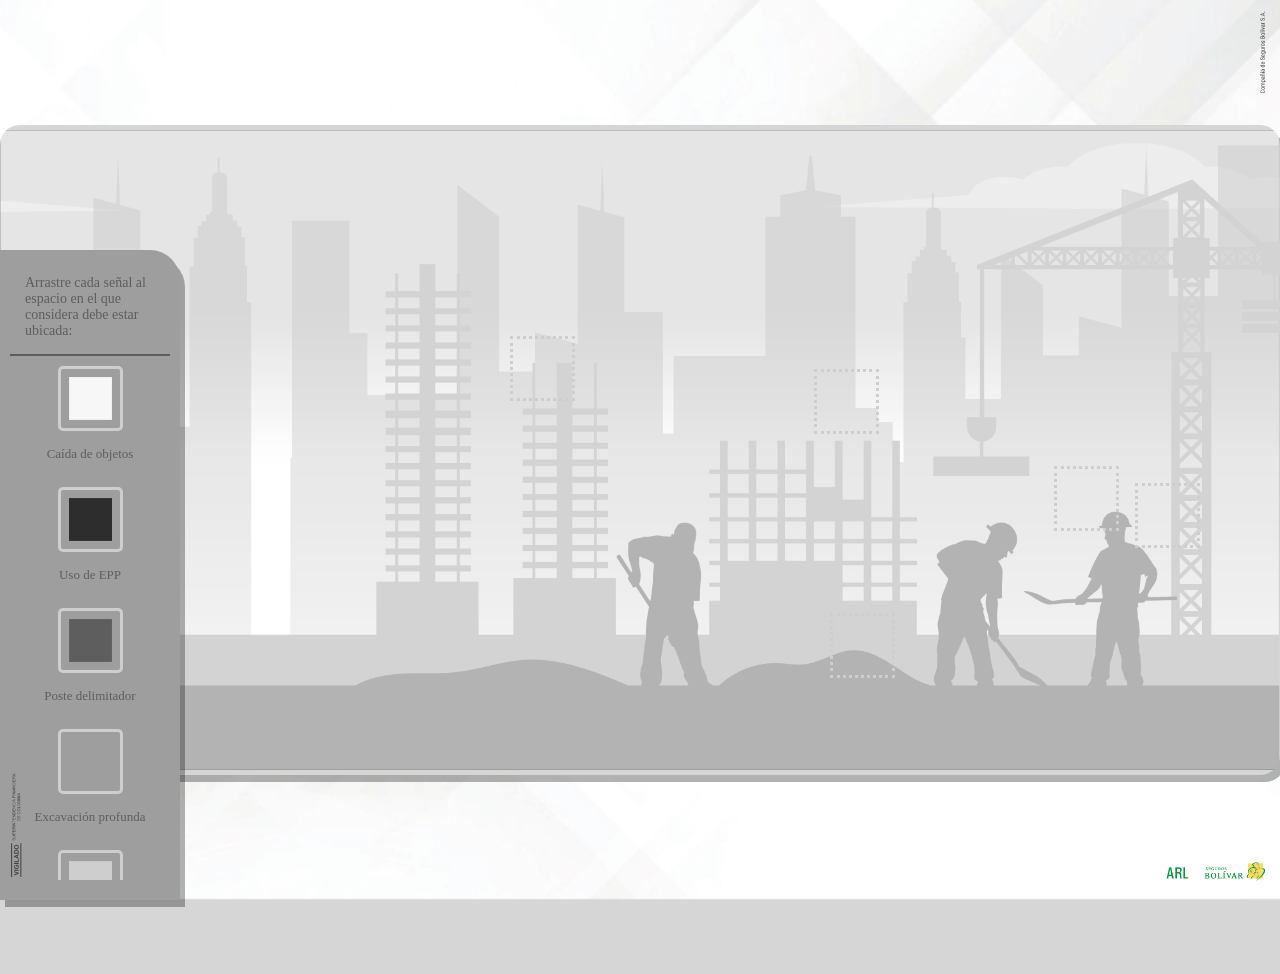
==== game2.html @ ccfe2ff8 "primer commit - drag and drop" ====
<!DOCTYPE html>
<html lang="en">
  <head>
    <meta charset="UTF-8" />
    <meta name="viewport" content="width=device-width, initial-scale=1.0" />

    <!--  Título  -->
    <title>Ruta Segura | ARL Bolivar</title>

    <!--  Favicon  -->
    <link rel="shortcut icon" href="favicon.ico" type="image/x-icon" />

    <!--  Estilos  -->
    <link rel="stylesheet" href="/css/root.css" />
    <link rel="stylesheet" href="/css/main.css" />
    <link rel="stylesheet" href="/css/espacios2.css" />

    <!--  Font Awesome  -->
    <script
      src="https://kit.fontawesome.com/62f708f431.js"
      crossorigin="anonymous"
    ></script>
  </head>
  <body>
    <!--  Logo y Vigilado  -->
    <section class="vigilado izquierda">
      <img src="/img/vigilado-1.svg" alt="vigilado1" />
    </section>
    <section class="vigilado derecha">
      <img src="/img/vigilado-2.svg" alt="vigilado2" />
    </section>
    <section class="logo-bolivar">
      <img src="/img/inf-der.png" alt="logo ARL bolivar" class="bolivar-img" />
    </section>

    <!-- Home -->
    <section class="home pantalla">
      <div class="logo-grande">
        <img
          src="/img/forma-bg.png"
          alt="fondo logo"
          class="logo-inicio bg-logo"
        />
        <img
          src="/img/logo-camp 1.png"
          alt="logo juego inicio"
          class="logo-inicio logo-camp"
        />
        <img
          src="/img/rutaSegura.png"
          alt="la ruta segura"
          class="logo-inicio nombre-juego"
        />
      </div>

      <div class="btn-box">
        <input
          type="button"
          class="instrucciones-btn"
          value="Instrucciones"
          onclick="abrirInstrucciones()"
        />
        <input type="button" value="Comenzar" onclick="iniciarJuego()" />
      </div>
    </section>

    <!--  Actividad  -->
    <section class="game-1 pantalla">
      <!--  Objetos Arrastrables  -->
      <div class="menu-items">
        <p class="texto-menu">
          Arrastre cada señal al espacio en el que considera debe estar ubicada:
        </p>
        <div class="draggable-elements">
          <img
            src="/img/s6.png"
            alt="señal1"
            class="s6 draggable"
            draggable="true"
            id="s6"
          />
          <p class="nombre-item" id="nombreSeñal1">Caída de objetos</p>
          <img
            src="/img/s7.png"
            alt="señal2"
            class="s7 draggable"
            draggable="true"
            id="s7"
          />
          <p class="nombre-item" id="nombreSeñal2">Uso de EPP</p>
          <img
            src="/img/s8.png"
            alt="señal3"
            class="s8 draggable"
            draggable="true"
            id="s8"
          />
          <p class="nombre-item" id="nombreSeñal3">Poste delimitador</p>
          <img
            src="/img/s9.png"
            alt="señal4"
            class="s9 draggable"
            draggable="true"
            id="s9"
          />
          <p class="nombre-item" id="nombreSeñal4">Excavación profunda</p>
          <img
            src="/img/s10.png"
            alt="señal5"
            class="s10 draggable"
            draggable="true"
            id="s10"
          />
          <p class="nombre-item" id="nombreSeñal5">Banderines delimitadores</p>
        </div>
      </div>

      <!--  Tablero y Espacios  -->

      <div class="droppable-elements bg-img t2">
        <div id="t2s1" class="img-tablero">
          <img src="/img/t2s1.png" />
        </div>
        <div id="t2s2" class="img-tablero">
          <img src="/img/t2s2.png" />
        </div>
        <div id="t2s3" class="img-tablero">
          <img src="/img/t2s3.png" />
        </div>
        <div id="t2s4" class="img-tablero">
          <img src="/img/t2s4.png" />
        </div>
        <div id="t2s5" class="img-tablero">
          <img src="/img/t2s5.png" />
        </div>
        <div class="droppable" data-draggable-id="s6" id="e6"></div>
        <div class="droppable" data-draggable-id="s7" id="e7"></div>
        <div class="droppable" data-draggable-id="s8" id="e8"></div>
        <div class="droppable" data-draggable-id="s9" id="e9"></div>
        <div class="droppable" data-draggable-id="s10" id="e10"></div>
      </div>
    </section>

    <!--  Modales  -->
    <section class="modal" id="modal-cont">
      <div class="modal-img-box" id="img-modal">
        <img src="/img/modal-right.png" alt="imagen del modal" />
      </div>
      <div class="modal-contenido-box">
        <div class="info-box">
          <div class="titulo-modal" id="titulo-modal">
            <h2>Este es un Titulo</h2>
          </div>
          <div class="texto-modal" id="texto-modal">
            <p>
              Este es un parrafo de retroalimentación, puede ser bueno o puede
              ser malo
            </p>
          </div>
        </div>
        <div class="btn-modal-box">
          <input
            type="button"
            value="Cerrar"
            id="btn-modal"
            onclick="cerrarModal()"
          />
        </div>
      </div>
    </section>

    <!--  Scripts  -->
    <script src="/js/juego2.js"></script>
    <script src="/js/modales.js"></script>
  </body>
</html>
---- css/root.css ----
/*-------------- COLORES ----------------*/

:root {
  --white: #fff;
  --gray: #d6d6d6;
  --black: #292929;
  --primario: #cecece;
  --secundario: #5e5e5e;
  --terciario: #9e9e9e;
  --transparent: rgba(0, 0, 0, 0.3);
}

/*-------------- PÁGINA ----------------*/

* {
  box-sizing: border-box;
  margin: 0;
  padding: 0;
}

html {
  font-size: 62.5%;
}

body {
  width: 100vw;
  height: 100vh;
  overflow: hidden;
  color: var(--black);
  background-color: var(--gray);
  background-image: url(/img/bg.png);
  background-position: center;
  background-repeat: no-repeat;
  background-size: cover;

  display: flex;
  justify-content: center;
  align-items: center;
  flex-direction: column;

  font-family: Arial, Helvetica, sans-serif;
}

/*-------------- BOTONES ----------------*/

input {
  padding: 1rem 2rem;
  border: none;
  border-radius: 5rem;

  font-family: Arial, Helvetica, sans-serif;
  font-size: 1.4rem;
  letter-spacing: 0.1rem;

  color: var(--white);
  background-color: var(--primario);
  box-shadow: -0.1rem 0.2rem var(--transparent);

  cursor: pointer;
  transition: scale, background-color, color, 0.2s;
}

input:hover {
  transform: scale(1.05);
  background-color: var(--secundario);
}

input:active {
  transform: scale(0.95);
  background-color: var(--terciario);
  color: var(--secundario);
  box-shadow: 0 0 var(--transparent);
}

button {
  display: flex;
  justify-content: center;
  align-items: center;

  font-size: 3.5rem;
  color: var(--terciario);
  background-color: var(--primario);

  border: none;
  border-radius: 5rem;

  transition: scale, 0.3s ease;
}

button:active {
  background-color: var(--secundario);
}

/*-------------- TAMAÑOS DE FUENTE ----------------*/

h1 {
  font-size: 5rem;
  font-family: Arial, Helvetica, sans-serif;
}

h2 {
  font-size: 3.5rem;
  font-family: Arial, Helvetica, sans-serif;
}

h3 {
  font-size: 2.5rem;
  font-family: Arial, Helvetica, sans-serif;
}

h4 {
  font-size: 1.5rem;
  font-family: Arial, Helvetica, sans-serif;
}

p {
  font-size: 1.4rem;
  font-family: Arial, Helvetica, sans-serif;
}
---- css/main.css ----
/*------------------- BASE ---------------------*/
.pantalla {
  width: 100%;
  height: 100%;
}

.vigilado {
  position: absolute;
  width: 1%;
  height: auto;
  z-index: 2;
}

.izquierda {
  bottom: 1rem;
  left: 1rem;
}

.izquierda img {
  width: 1.2rem;
}

.derecha {
  top: 1rem;
  right: 1rem;
}

.derecha img {
  width: 1.2rem;
}

.logo-bolivar {
  position: absolute;
  bottom: 0;
  right: 0;
  z-index: 2;
}

.logo-bolivar img {
  height: 5rem;
  width: auto;
  align-self: flex-end;
}

/*------------------- INICIO ---------------------*/
.home {
  display: flex;
  justify-content: center;
  align-items: center;
  flex-direction: column;
}

/*   Espacio del logo en el inicio   */

.logo-grande {
  width: 100%;
  height: 80%;

  display: flex;
  justify-content: center;
  align-items: center;
  flex-direction: column;

  transition: translateY, 0.3s;

  animation: inicio-logo ease 1.5s;
}

.logo-inicio {
  position: absolute;
}

.bg-logo {
  top: 0;
  right: 0;

  width: 95%;

  z-index: 0;
}

.logo-camp {
  width: 42rem;
  height: auto;

  z-index: 2;

  transition: translateY, scale, 0.3s;

  animation: logo-up 1s 2s ease forwards;
}

.nombre-juego {
  width: 30%;
  height: auto;

  z-index: 1;

  opacity: 0;
  transition: translateY, 0.3s;

  animation: nombre-down 1s 2s ease forwards;
}

/*   Caja de los botones del inicio   */

.btn-box {
  width: 100%;
  height: 20%;

  display: flex;
  position: relative;
  justify-content: center;
  align-items: center;

  gap: 2rem;

  animation: inicio-btn ease 1.5s;
}

/* .instrucciones-btn {
  color: var(--primario);
  background-color: var(--gray);
  border: solid 0.2rem var(--primario);
}

.instrucciones-btn:hover {
  color: var(--white);
  background-color: var(--primario);
} */

/*   Instrucciones   */
.instrucciones-box {
  width: 80rem;
  height: 30rem;

  display: flex;
  justify-content: center;
  align-items: center;
  padding: 3rem;
  gap: 2rem;

  position: absolute;
  z-index: 99;

  background-color: var(--gray);
  border-radius: 3rem;
  box-shadow: 0.5rem 1rem var(--transparent);

  transition: translateX, opacity, 0.5s ease-in-out;
  transform: translateX(-150rem);
  opacity: 0;
}

.img-inst {
  width: 40%;
  height: 100%;

  display: flex;
  justify-content: center;
  align-items: center;

  background-color: var(--gray);

  overflow: hidden;
}

.img-inst img {
  width: 100%;
  height: hidden;
  border-radius: 2rem;
}

.cont-inst {
  width: 60%;
  height: 100%;

  display: flex;
  justify-content: center;
  align-items: center;
  flex-direction: column;
  gap: 2rem;
}

.titulo-inst {
  width: 100%;
  height: 20%;
  border-bottom: 0.2rem solid var(--secundario);
  color: var(--secundario);
}

.texto-inst {
  width: fit-content;
  height: fit-content;
}

.btn-inst {
  width: 5rem;
  height: 5rem;

  display: flex;
  justify-content: center;
  align-items: center;

  border-radius: 5rem;
  border: none;

  color: var(--terciario);
  background-color: var(--primario);
  box-shadow: 0.2rem 0.3rem var(--transparent);

  transition: scale, 0.3s ease;
  transform: scale(1);

  cursor: pointer;
}

.btn-inst:hover {
  transform: scale(1.1);
}

.btn-inst:active {
  transform: scale(0.9);
  background-color: var(--secundario);
  box-shadow: 0 0 var(--transparent);
}

.izq {
  position: absolute;
  bottom: -1.5rem;
  left: 4rem;
}

.der {
  position: absolute;
  bottom: -1.5rem;
  right: 4rem;
}

/*------------------- JUEGO ---------------------*/
.game-1 {
  display: flex;
  justify-content: center;
  align-items: center;
  flex-direction: row;
}

/*  Items arrastrables  */
.menu-items {
  width: 16.8rem;
  height: 60rem;
  background-color: var(--terciario);
  padding: 1rem;

  display: flex;
  justify-content: flex-start;
  align-items: center;
  flex-direction: column;

  position: absolute;
  z-index: 1;
  bottom: 0;
  left: 0;
  border-radius: 0 3rem 0 0;
  box-shadow: 0.5rem 0.7rem var(--transparent);

  transition: translateX, 1s;
  transform: translateX(0);

  animation: inicio-menu 0.5s ease;
}

.draggable-elements {
  width: 97%;
  display: flex;
  justify-content: flex-start;
  align-items: center;
  flex-direction: column;
  gap: 1.5rem;

  overflow: hidden;

  margin-bottom: 1rem;
}

.texto-menu {
  padding: 1.5rem;
  line-height: 1.6rem;
  font-family: "Bolivar-Bold";
  color: var(--secundario);
  border-bottom: solid 0.2rem var(--secundario);
}

.nombre-item {
  line-height: 1.6rem;
  font-family: "Bolivar-Regular";
  font-size: 1.3rem;
  color: var(--secundario);
  text-align: center;
}

.draggable {
  height: 6.5rem;
  width: 6.5rem;
  display: flex;
  align-items: center;
  justify-content: center;

  border: solid 0.3rem var(--primario);
  border-radius: 0.5rem;
  padding: 0.8rem;
  margin-top: 1rem;

  cursor: move;
  transition: opacity 0.2s;
}

.draggable:hover {
  opacity: 0.5;
}

.draggable.dragged {
  display: none;
}

.draggable.dragged:hover {
  opacity: 0.1;
}

.invisible {
  opacity: 0;
  visibility: hidden;
}

/*  Tablero  */

.bg-img {
  width: 90rem;
  height: 45rem;
  display: grid;
  grid-template-columns: repeat(80, 1fr);
  grid-template-rows: repeat(40, 1fr);
  border-radius: 2rem;
  box-shadow: 0.5rem 0.7rem var(--transparent);

  transition: transformX, 0.5s;

  animation: inicio-bg 0.8s ease-in;
}

.t1 {
  background-color: var(--gray);
  background-image: url(/img/tablero1.png);
  background-position: center;
  background-repeat: no-repeat;
  background-size: contain;
}

.t2 {
  background-color: var(--gray);
  background-image: url(/img/tablero2.png);
  background-position: center;
  background-repeat: no-repeat;
  background-size: contain;
}

/* .t3 {
  background-color: var(--gray);
  background-image: url(/img/tablero3.png);
  background-position: center;
  background-repeat: no-repeat;
  background-size: contain;
}

.t4 {
  background-color: var(--gray);
  background-image: url(/img/tablero4.png);
  background-position: center;
  background-repeat: no-repeat;
  background-size: contain;
} */

.droppable {
  height: 4.5rem;
  width: 4.5rem;
  display: flex;
  justify-content: center;
  align-items: center;
  border: 0.3rem dotted var(--primario);
  transition: transform 0.2s, background-color 0.4s;
}

.droppable.droppable-hover {
  border-color: var(--terciario);
  border-width: 0.5rem;
  transform: scale(1.1);
}

.droppable.dropped {
  border-style: none;
  color: var(--white);
}

.droppable.dropped img {
  pointer-events: none;
}

.img-tablero {
  display: flex;
  justify-content: center;
  align-items: center;
}

.img-tablero img {
  width: 100%;
  height: auto;
}

/*------------------  MODALES ---------------------*/

.modal {
  width: 68rem;
  height: 19.3rem;
  position: absolute;
  z-index: 9;

  background-color: var(--gray);

  display: flex;
  justify-content: center;
  align-items: center;
  flex-direction: row;

  border-radius: 50rem 10rem 10rem 50rem;

  filter: drop-shadow(-0.4rem 0.6rem var(--transparent));

  transition: scale, opacity, 0.3s;
  transform: scale(0);
}

.modal-img-box {
  position: absolute;
  left: -0.8rem;
  height: 130%;
  width: auto;
}

.modal-img-box img {
  height: 100%;
  width: auto;
}

.modal-contenido-box {
  display: flex;
  margin-left: 10rem;
  justify-content: center;
  align-items: flex-end;
  flex-direction: column;
  gap: 1rem;
}

.info-box {
  display: flex;
  justify-content: flex-start;
  align-items: center;
  flex-direction: column;
  margin-bottom: 0.5rem;
  padding: 1rem 2rem 1rem 10rem;
}

.titulo-modal {
  display: flex;
  justify-content: center;
  align-items: center;

  padding: 1rem;
  margin-bottom: 0.5rem;
  border-bottom: solid 0.3rem var(--primario);
  color: var(--terciario);
  -webkit-text-stroke: 0.2rem var(--secundario);
  -webkit-text-fill-color: var(--terciario);
}

.texto-modal {
  display: flex;
  justify-content: center;
  align-items: center;
  width: 80%;
}

.btn-modal-box {
  width: 95%;
  height: auto;
  display: flex;
  justify-content: flex-end;
  align-items: flex-end;
}

.btn-modal-box input {
  position: absolute;
  bottom: -2rem;
  right: -0.5rem;
}

/*------------------  ANIMACIONES ---------------------*/

@keyframes inicio-logo {
  from {
    transform: translateY(-200rem);
  }
  to {
    transform: translateY(0);
  }
}

@keyframes logo-up {
  from {
    transform: translateY(0rem);
  }
  to {
    transform: translateY(-5rem);
  }
}

@keyframes nombre-down {
  from {
    transform: translateY(0rem);
    opacity: 0;
  }
  to {
    transform: translateY(20rem);
    opacity: 1;
  }
}

@keyframes inicio-btn {
  from {
    transform: translateY(100rem);
  }
  to {
    transform: translateY(0);
  }
}

@keyframes logo-out {
  from {
    transform: translateY(0);
  }
  to {
    transform: translateY(-200rem);
  }
}

@keyframes btn-out {
  from {
    transform: translateX(0);
  }
  to {
    transform: translateY(100rem);
  }
}

@keyframes inicio-menu {
  from {
    transform: translateX(-100rem);
  }
  to {
    transform: translateX(0);
  }
}

@keyframes inicio-bg {
  from {
    transform: translateY(100rem);
  }
  to {
    transform: translateY(0rem);
  }
}

/*------------------  RESPONSIVE ---------------------*/

/* Pantalla grande */
@media (min-width: 1200px) and (min-height: 720px) {
  /* INICIO */
  .bg-logo {
    width: 85%;
  }

  .logo-camp {
    width: 50rem;
  }

  .nombre-juego {
    width: 25%;
  }

  .logo-bolivar img {
    height: 7rem;
  }

  /* JUEGO */

  .bg-img {
    width: 130rem;
    height: 65rem;
  }

  .droppable {
    height: 6.5rem;
    width: 6.5rem;
  }

  .menu-items {
    width: 18rem;
    height: 65rem;
  }

  /* ANIMACIONES */

  @keyframes logo-up {
    from {
      transform: translateY(0rem);
    }
    to {
      transform: translateY(-7rem);
    }
  }

  @keyframes nombre-down {
    from {
      transform: translateY(0rem);
      opacity: 0;
    }
    to {
      transform: translateY(25rem);
      opacity: 1;
    }
  }
}

@media (min-width: 1900px) {
  /* INICIO */
  .logo-camp {
    width: 60rem;
  }

  /* JUEGO */
  .bg-img {
    width: 160rem;
    height: 80rem;
  }

  .menu-items {
    width: 18rem;
    height: 85rem;
  }
}
---- css/espacios2.css ----
/*  Espacios  */

#e6 {
  grid-area: 14/33/18/37;
  visibility: visible;
}

#e7 {
  grid-area: 16/52/20/56;
  visibility: visible;
}

#e8 {
  grid-area: 22/67/26/71;
  visibility: visible;
}

#e9 {
  grid-area: 23/72/27/76;
  visibility: visible;
}

#e10 {
  grid-area: 31/53/35/57;
  visibility: visible;
}

#t2s1 {
  grid-area: 14/33/18/37;
  visibility: hidden;
}

#t2s2 {
  grid-area: 14/50/22/58;
  visibility: hidden;
}

#t2s3 {
  grid-area: 20/67/29/81;
  visibility: hidden;
}

#t2s4 {
  grid-area: 20/70/29/ 77;
  visibility: hidden;
}

#t2s5 {
  grid-area: 28/37/38/78;
  visibility: hidden;
}
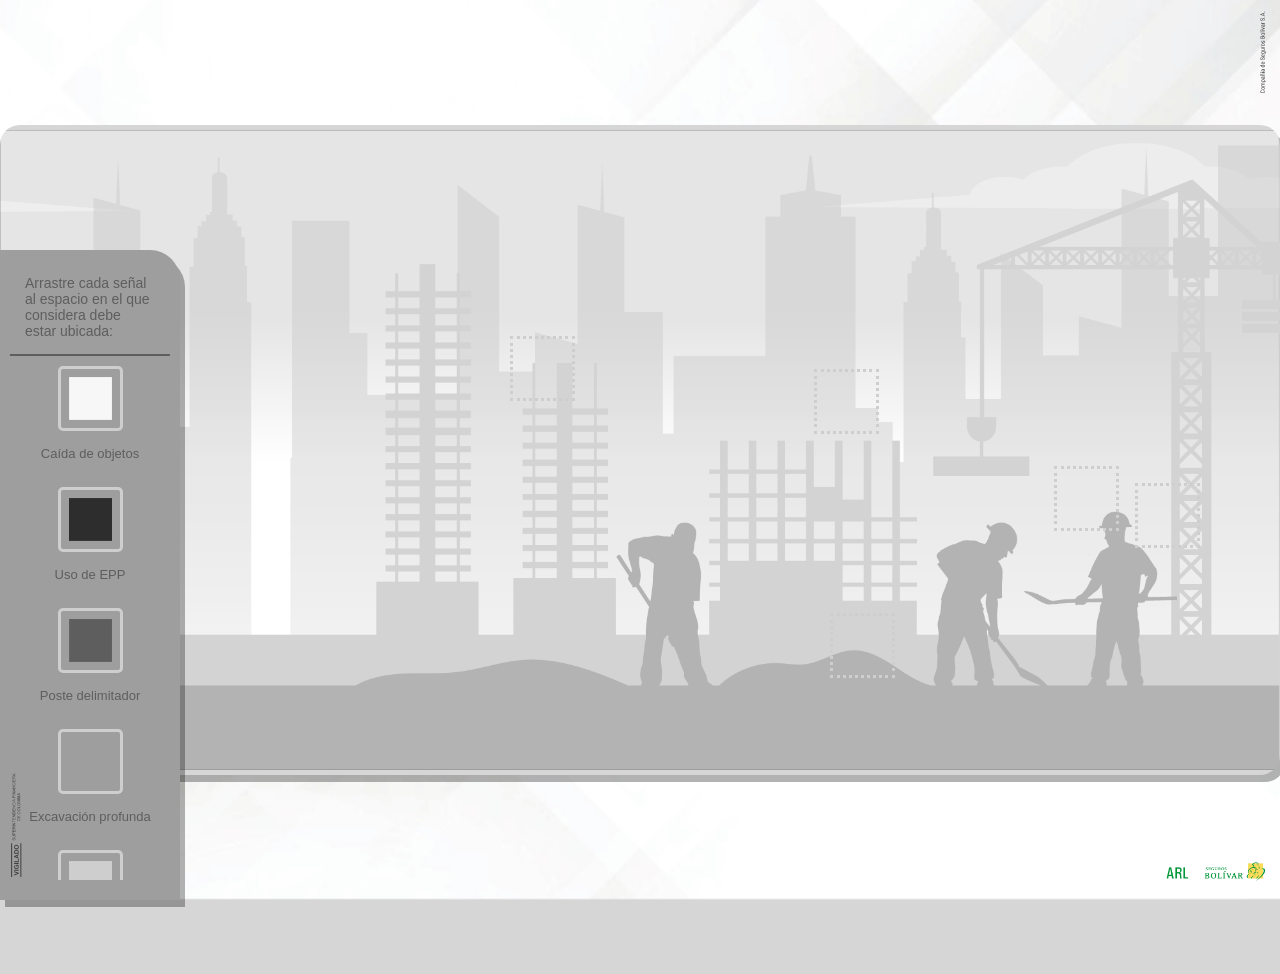
==== commit e61b7a2b: "arreglando rutas" ====
--- a/game2.html
+++ b/game2.html
@@ -11,9 +11,9 @@
     <link rel="shortcut icon" href="favicon.ico" type="image/x-icon" />
 
     <!--  Estilos  -->
-    <link rel="stylesheet" href="/css/root.css" />
-    <link rel="stylesheet" href="/css/main.css" />
-    <link rel="stylesheet" href="/css/espacios2.css" />
+    <link rel="stylesheet" href="css/root.css" />
+    <link rel="stylesheet" href="css/main.css" />
+    <link rel="stylesheet" href="css/espacios2.css" />
 
     <!--  Font Awesome  -->
     <script
@@ -24,30 +24,30 @@
   <body>
     <!--  Logo y Vigilado  -->
     <section class="vigilado izquierda">
-      <img src="/img/vigilado-1.svg" alt="vigilado1" />
+      <img src="img/vigilado-1.svg" alt="vigilado1" />
     </section>
     <section class="vigilado derecha">
-      <img src="/img/vigilado-2.svg" alt="vigilado2" />
+      <img src="img/vigilado-2.svg" alt="vigilado2" />
     </section>
     <section class="logo-bolivar">
-      <img src="/img/inf-der.png" alt="logo ARL bolivar" class="bolivar-img" />
+      <img src="img/inf-der.png" alt="logo ARL bolivar" class="bolivar-img" />
     </section>
 
     <!-- Home -->
     <section class="home pantalla">
       <div class="logo-grande">
         <img
-          src="/img/forma-bg.png"
+          src="img/forma-bg.png"
           alt="fondo logo"
           class="logo-inicio bg-logo"
         />
         <img
-          src="/img/logo-camp 1.png"
+          src="img/logo-camp 1.png"
           alt="logo juego inicio"
           class="logo-inicio logo-camp"
         />
         <img
-          src="/img/rutaSegura.png"
+          src="img/rutaSegura.png"
           alt="la ruta segura"
           class="logo-inicio nombre-juego"
         />
@@ -73,7 +73,7 @@
         </p>
         <div class="draggable-elements">
           <img
-            src="/img/s6.png"
+            src="img/s6.png"
             alt="señal1"
             class="s6 draggable"
             draggable="true"
@@ -81,7 +81,7 @@
           />
           <p class="nombre-item" id="nombreSeñal1">Caída de objetos</p>
           <img
-            src="/img/s7.png"
+            src="img/s7.png"
             alt="señal2"
             class="s7 draggable"
             draggable="true"
@@ -89,7 +89,7 @@
           />
           <p class="nombre-item" id="nombreSeñal2">Uso de EPP</p>
           <img
-            src="/img/s8.png"
+            src="img/s8.png"
             alt="señal3"
             class="s8 draggable"
             draggable="true"
@@ -97,7 +97,7 @@
           />
           <p class="nombre-item" id="nombreSeñal3">Poste delimitador</p>
           <img
-            src="/img/s9.png"
+            src="img/s9.png"
             alt="señal4"
             class="s9 draggable"
             draggable="true"
@@ -105,7 +105,7 @@
           />
           <p class="nombre-item" id="nombreSeñal4">Excavación profunda</p>
           <img
-            src="/img/s10.png"
+            src="img/s10.png"
             alt="señal5"
             class="s10 draggable"
             draggable="true"
@@ -119,19 +119,19 @@
 
       <div class="droppable-elements bg-img t2">
         <div id="t2s1" class="img-tablero">
-          <img src="/img/t2s1.png" />
+          <img src="img/t2s1.png" />
         </div>
         <div id="t2s2" class="img-tablero">
-          <img src="/img/t2s2.png" />
+          <img src="img/t2s2.png" />
         </div>
         <div id="t2s3" class="img-tablero">
-          <img src="/img/t2s3.png" />
+          <img src="img/t2s3.png" />
         </div>
         <div id="t2s4" class="img-tablero">
-          <img src="/img/t2s4.png" />
+          <img src="img/t2s4.png" />
         </div>
         <div id="t2s5" class="img-tablero">
-          <img src="/img/t2s5.png" />
+          <img src="img/t2s5.png" />
         </div>
         <div class="droppable" data-draggable-id="s6" id="e6"></div>
         <div class="droppable" data-draggable-id="s7" id="e7"></div>
@@ -144,7 +144,7 @@
     <!--  Modales  -->
     <section class="modal" id="modal-cont">
       <div class="modal-img-box" id="img-modal">
-        <img src="/img/modal-right.png" alt="imagen del modal" />
+        <img src="img/modal-right.png" alt="imagen del modal" />
       </div>
       <div class="modal-contenido-box">
         <div class="info-box">
@@ -170,7 +170,7 @@
     </section>
 
     <!--  Scripts  -->
-    <script src="/js/juego2.js"></script>
-    <script src="/js/modales.js"></script>
+    <script src="js/juego2.js"></script>
+    <script src="js/modales.js"></script>
   </body>
 </html>
--- a/css/root.css
+++ b/css/root.css
@@ -28,7 +28,7 @@
   overflow: hidden;
   color: var(--black);
   background-color: var(--gray);
-  background-image: url(/img/bg.png);
+  background-image: url(../img/bg.png);
   background-position: center;
   background-repeat: no-repeat;
   background-size: cover;
--- a/css/main.css
+++ b/css/main.css
@@ -286,14 +286,14 @@
 .texto-menu {
   padding: 1.5rem;
   line-height: 1.6rem;
-  font-family: "Bolivar-Bold";
+  font-family: Arial, Helvetica, sans-serif;
   color: var(--secundario);
   border-bottom: solid 0.2rem var(--secundario);
 }
 
 .nombre-item {
   line-height: 1.6rem;
-  font-family: "Bolivar-Regular";
+  font-family: Arial, Helvetica, sans-serif;
   font-size: 1.3rem;
   color: var(--secundario);
   text-align: center;
@@ -350,7 +350,7 @@
 
 .t1 {
   background-color: var(--gray);
-  background-image: url(/img/tablero1.png);
+  background-image: url(../img/tablero1.png);
   background-position: center;
   background-repeat: no-repeat;
   background-size: contain;
@@ -358,7 +358,7 @@
 
 .t2 {
   background-color: var(--gray);
-  background-image: url(/img/tablero2.png);
+  background-image: url(../img/tablero2.png);
   background-position: center;
   background-repeat: no-repeat;
   background-size: contain;
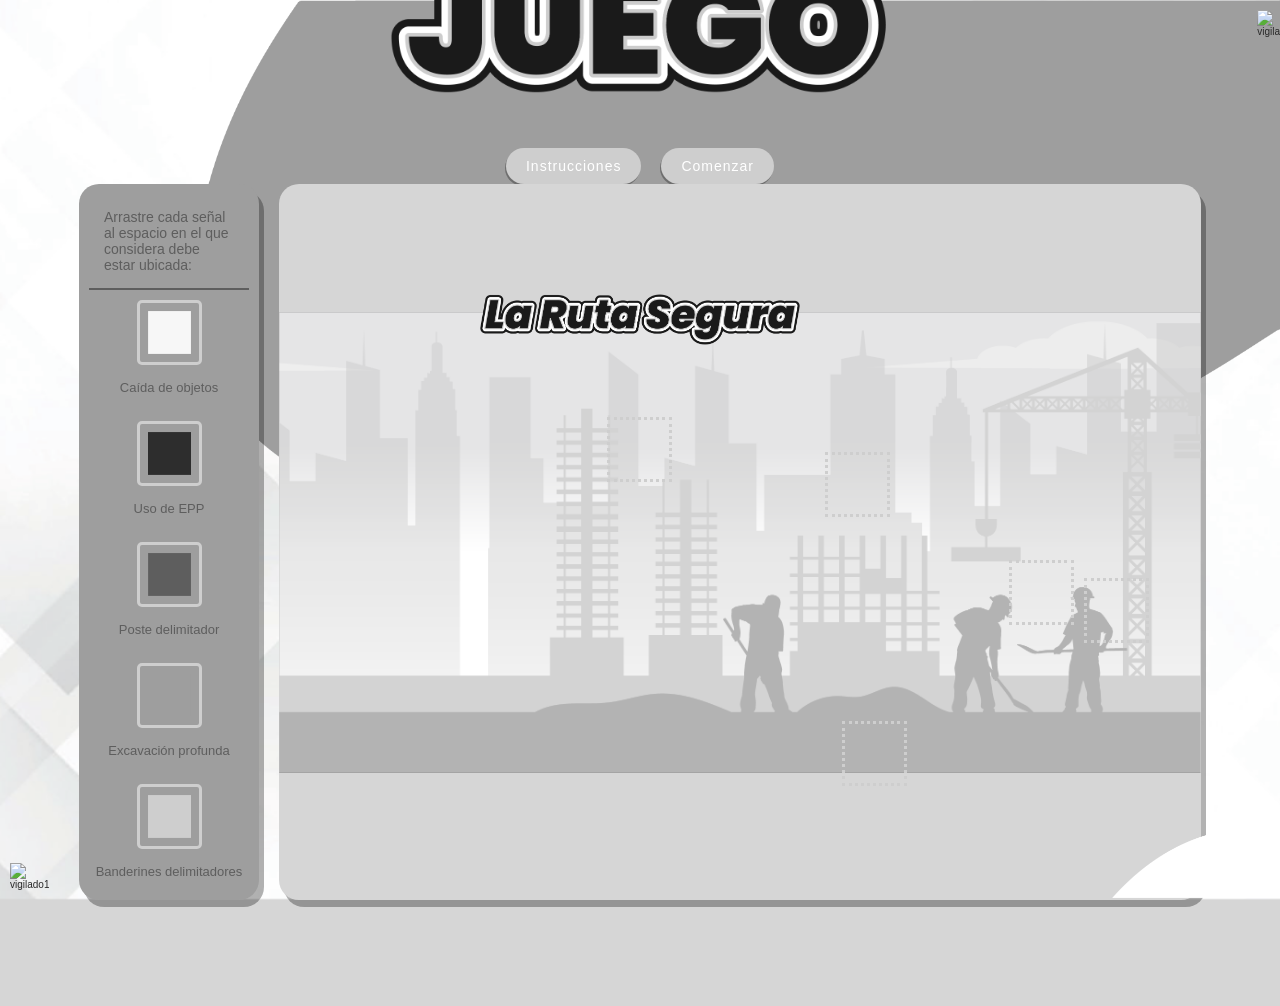
==== commit 7a6b99ff: "mejoras de UI y flujo" ====
--- a/game2.html
+++ b/game2.html
@@ -1,5 +1,5 @@
 <!DOCTYPE html>
-<html lang="en">
+<html lang="es">
   <head>
     <meta charset="UTF-8" />
     <meta name="viewport" content="width=device-width, initial-scale=1.0" />
@@ -42,7 +42,7 @@
           class="logo-inicio bg-logo"
         />
         <img
-          src="img/logo-camp 1.png"
+          src="img/logo-camp.png"
           alt="logo juego inicio"
           class="logo-inicio logo-camp"
         />
@@ -58,86 +58,72 @@
           type="button"
           class="instrucciones-btn"
           value="Instrucciones"
-          onclick="abrirInstrucciones()"
+          onclick="abrirInstrucciones(inst1)"
         />
-        <input type="button" value="Comenzar" onclick="iniciarJuego()" />
+        <input type="button" value="Comenzar" id="inicio" onclick="iniciarJuego()" />
+      </div>
+    </section>
+
+    <!-- Instrucciones -->
+    <section class="instrucciones-box" id="instBox">
+      <div class="img-inst">
+        <img src="#" id="img-inst" />
+      </div>
+      <div class="cont-inst">
+        <div class="titulo-inst">
+          <h2>Esto es un título</h2>
+        </div>
+        <div class="texto-inst">
+          <p></p>
+        </div>
+      </div>
+      <div class="btn-inst izq" id="izq">
+        <button type="button" id="btn-izq">
+          <i class="fa-regular fa-circle-left"></i>
+        </button>
+      </div>
+      <div class="btn-inst der" id="der">
+        <button type="button" id="btn-der">
+          <i class="fa-regular fa-circle-right"></i>
+        </button>
       </div>
     </section>
 
     <!--  Actividad  -->
     <section class="game-1 pantalla">
-      <!--  Objetos Arrastrables  -->
-      <div class="menu-items">
-        <p class="texto-menu">
-          Arrastre cada señal al espacio en el que considera debe estar ubicada:
-        </p>
-        <div class="draggable-elements">
-          <img
-            src="img/s6.png"
-            alt="señal1"
-            class="s6 draggable"
-            draggable="true"
-            id="s6"
-          />
-          <p class="nombre-item" id="nombreSeñal1">Caída de objetos</p>
-          <img
-            src="img/s7.png"
-            alt="señal2"
-            class="s7 draggable"
-            draggable="true"
-            id="s7"
-          />
-          <p class="nombre-item" id="nombreSeñal2">Uso de EPP</p>
-          <img
-            src="img/s8.png"
-            alt="señal3"
-            class="s8 draggable"
-            draggable="true"
-            id="s8"
-          />
-          <p class="nombre-item" id="nombreSeñal3">Poste delimitador</p>
-          <img
-            src="img/s9.png"
-            alt="señal4"
-            class="s9 draggable"
-            draggable="true"
-            id="s9"
-          />
-          <p class="nombre-item" id="nombreSeñal4">Excavación profunda</p>
-          <img
-            src="img/s10.png"
-            alt="señal5"
-            class="s10 draggable"
-            draggable="true"
-            id="s10"
-          />
-          <p class="nombre-item" id="nombreSeñal5">Banderines delimitadores</p>
+      <div class="tablero">
+        <!--  Objetos Arrastrables  -->
+        <div class="menu-items">
+          <p class="texto-menu">
+            Arrastre cada señal al espacio en el que considera debe estar ubicada:
+          </p>
+          <div class="draggable-elements">
+            <img src="img/s6.png" alt="señal1" class="s6 draggable" draggable="true" id="s6" />
+            <p class="nombre-item" id="nombreSeñal1">Caída de objetos</p>
+            <img src="img/s7.png" alt="señal2" class="s7 draggable" draggable="true" id="s7" />
+            <p class="nombre-item" id="nombreSeñal2">Uso de EPP</p>
+            <img src="img/s8.png" alt="señal3" class="s8 draggable" draggable="true" id="s8" />
+            <p class="nombre-item" id="nombreSeñal3">Poste delimitador</p>
+            <img src="img/s9.png" alt="señal4" class="s9 draggable" draggable="true" id="s9" />
+            <p class="nombre-item" id="nombreSeñal4">Excavación profunda</p>
+            <img src="img/s10.png" alt="señal5" class="s10 draggable" draggable="true" id="s10" />
+            <p class="nombre-item" id="nombreSeñal5">Banderines delimitadores</p>
+          </div>
         </div>
-      </div>
 
-      <!--  Tablero y Espacios  -->
-
-      <div class="droppable-elements bg-img t2">
-        <div id="t2s1" class="img-tablero">
-          <img src="img/t2s1.png" />
+        <!--  Tablero y Espacios  -->
+        <div class="droppable-elements bg-img t2">
+          <div id="t2s1" class="img-tablero"><img src="img/t2s1.png" /></div>
+          <div id="t2s2" class="img-tablero"><img src="img/t2s2.png" /></div>
+          <div id="t2s3" class="img-tablero"><img src="img/t2s3.png" /></div>
+          <div id="t2s4" class="img-tablero"><img src="img/t2s4.png" /></div>
+          <div id="t2s5" class="img-tablero"><img src="img/t2s5.png" /></div>
+          <div class="droppable" data-draggable-id="s6" id="e6"></div>
+          <div class="droppable" data-draggable-id="s7" id="e7"></div>
+          <div class="droppable" data-draggable-id="s8" id="e8"></div>
+          <div class="droppable" data-draggable-id="s9" id="e9"></div>
+          <div class="droppable" data-draggable-id="s10" id="e10"></div>
         </div>
-        <div id="t2s2" class="img-tablero">
-          <img src="img/t2s2.png" />
-        </div>
-        <div id="t2s3" class="img-tablero">
-          <img src="img/t2s3.png" />
-        </div>
-        <div id="t2s4" class="img-tablero">
-          <img src="img/t2s4.png" />
-        </div>
-        <div id="t2s5" class="img-tablero">
-          <img src="img/t2s5.png" />
-        </div>
-        <div class="droppable" data-draggable-id="s6" id="e6"></div>
-        <div class="droppable" data-draggable-id="s7" id="e7"></div>
-        <div class="droppable" data-draggable-id="s8" id="e8"></div>
-        <div class="droppable" data-draggable-id="s9" id="e9"></div>
-        <div class="droppable" data-draggable-id="s10" id="e10"></div>
       </div>
     </section>
 
--- a/css/main.css
+++ b/css/main.css
@@ -61,7 +61,7 @@
   align-items: center;
   flex-direction: column;
 
-  transition: translateY, 0.3s;
+  transition: transform 0.3s;
 
   animation: inicio-logo ease 1.5s;
 }
@@ -85,7 +85,7 @@
 
   z-index: 2;
 
-  transition: translateY, scale, 0.3s;
+  transition: transform 0.3s;
 
   animation: logo-up 1s 2s ease forwards;
 }
@@ -97,7 +97,7 @@
   z-index: 1;
 
   opacity: 0;
-  transition: translateY, 0.3s;
+  transition: transform 0.3s;
 
   animation: nombre-down 1s 2s ease forwards;
 }
@@ -147,9 +147,95 @@
   border-radius: 3rem;
   box-shadow: 0.5rem 1rem var(--transparent);
 
-  transition: translateX, opacity, 0.5s ease-in-out;
-  transform: translateX(-150rem);
+  transition: transform 0.4s cubic-bezier(0.34, 1.56, 0.64, 1),
+              opacity 0.35s cubic-bezier(0.4, 0, 0.2, 1);
+  transform: scale(0.85);
   opacity: 0;
+  pointer-events: none;
+}
+
+/* Estado visible del panel */
+.instrucciones-box.inst-visible {
+  transform: scale(1);
+  opacity: 1;
+  pointer-events: auto;
+}
+
+/* Estado oculto al cerrar */
+.instrucciones-box.inst-oculto {
+  transform: scale(0.85);
+  opacity: 0;
+  pointer-events: none;
+}
+
+/* Contenedor del contenido animable */
+.inst-contenido {
+  display: contents;
+}
+
+/* Animaciones de slide del contenido interno */
+@keyframes inst-enter-right {
+  from {
+    opacity: 0;
+    transform: translateX(4rem);
+  }
+  to {
+    opacity: 1;
+    transform: translateX(0);
+  }
+}
+
+@keyframes inst-enter-left {
+  from {
+    opacity: 0;
+    transform: translateX(-4rem);
+  }
+  to {
+    opacity: 1;
+    transform: translateX(0);
+  }
+}
+
+@keyframes inst-exit-left {
+  from {
+    opacity: 1;
+    transform: translateX(0);
+  }
+  to {
+    opacity: 0;
+    transform: translateX(-4rem);
+  }
+}
+
+@keyframes inst-exit-right {
+  from {
+    opacity: 1;
+    transform: translateX(0);
+  }
+  to {
+    opacity: 0;
+    transform: translateX(4rem);
+  }
+}
+
+.inst-slide-out-left .img-inst,
+.inst-slide-out-left .cont-inst {
+  animation: inst-exit-left 0.25s cubic-bezier(0.4, 0, 1, 1) forwards;
+}
+
+.inst-slide-out-right .img-inst,
+.inst-slide-out-right .cont-inst {
+  animation: inst-exit-right 0.25s cubic-bezier(0.4, 0, 1, 1) forwards;
+}
+
+.inst-slide-in-right .img-inst,
+.inst-slide-in-right .cont-inst {
+  animation: inst-enter-right 0.35s cubic-bezier(0, 0, 0.2, 1) forwards;
+}
+
+.inst-slide-in-left .img-inst,
+.inst-slide-in-left .cont-inst {
+  animation: inst-enter-left 0.35s cubic-bezier(0, 0, 0.2, 1) forwards;
 }
 
 .img-inst {
@@ -209,7 +295,7 @@
   background-color: var(--primario);
   box-shadow: 0.2rem 0.3rem var(--transparent);
 
-  transition: scale, 0.3s ease;
+  transition: scale 0.3s ease;
   transform: scale(1);
 
   cursor: pointer;
@@ -242,13 +328,22 @@
   display: flex;
   justify-content: center;
   align-items: center;
+}
+
+.tablero {
+  display: flex;
   flex-direction: row;
+  align-items: stretch;
+  gap: 2rem;
+
+  opacity: 0;
+  animation: juego-entrada 0.5s cubic-bezier(0.34, 1.56, 0.64, 1) 0.1s forwards;
 }
 
 /*  Items arrastrables  */
 .menu-items {
   width: 16.8rem;
-  height: 60rem;
+  align-self: stretch;
   background-color: var(--terciario);
   padding: 1rem;
 
@@ -257,17 +352,8 @@
   align-items: center;
   flex-direction: column;
 
-  position: absolute;
-  z-index: 1;
-  bottom: 0;
-  left: 0;
-  border-radius: 0 3rem 0 0;
+  border-radius: 2rem;
   box-shadow: 0.5rem 0.7rem var(--transparent);
-
-  transition: translateX, 1s;
-  transform: translateX(0);
-
-  animation: inicio-menu 0.5s ease;
 }
 
 .draggable-elements {
@@ -335,17 +421,13 @@
 /*  Tablero  */
 
 .bg-img {
-  width: 90rem;
-  height: 45rem;
+  aspect-ratio: 2 / 1;
+  width: min(90rem, 72vw);
   display: grid;
   grid-template-columns: repeat(80, 1fr);
   grid-template-rows: repeat(40, 1fr);
   border-radius: 2rem;
   box-shadow: 0.5rem 0.7rem var(--transparent);
-
-  transition: transformX, 0.5s;
-
-  animation: inicio-bg 0.8s ease-in;
 }
 
 .t1 {
@@ -435,7 +517,7 @@
 
   filter: drop-shadow(-0.4rem 0.6rem var(--transparent));
 
-  transition: scale, opacity, 0.3s;
+  transition: transform 0.3s, opacity 0.3s;
   transform: scale(0);
 }
 
@@ -579,6 +661,17 @@
   }
 }
 
+@keyframes juego-entrada {
+  from {
+    opacity: 0;
+    scale: 0.92;
+  }
+  to {
+    opacity: 1;
+    scale: 1;
+  }
+}
+
 /*------------------  RESPONSIVE ---------------------*/
 
 /* Pantalla grande */
@@ -603,8 +696,7 @@
   /* JUEGO */
 
   .bg-img {
-    width: 130rem;
-    height: 65rem;
+    width: min(130rem, 72vw);
   }
 
   .droppable {
@@ -614,9 +706,7 @@
 
   .menu-items {
     width: 18rem;
-    height: 65rem;
-  }
-
+  }
   /* ANIMACIONES */
 
   @keyframes logo-up {
@@ -648,12 +738,10 @@
 
   /* JUEGO */
   .bg-img {
-    width: 160rem;
-    height: 80rem;
+    width: min(160rem, 72vw);
   }
 
   .menu-items {
-    width: 18rem;
-    height: 85rem;
-  }
-}
+    width: 20rem;
+  }
+}
